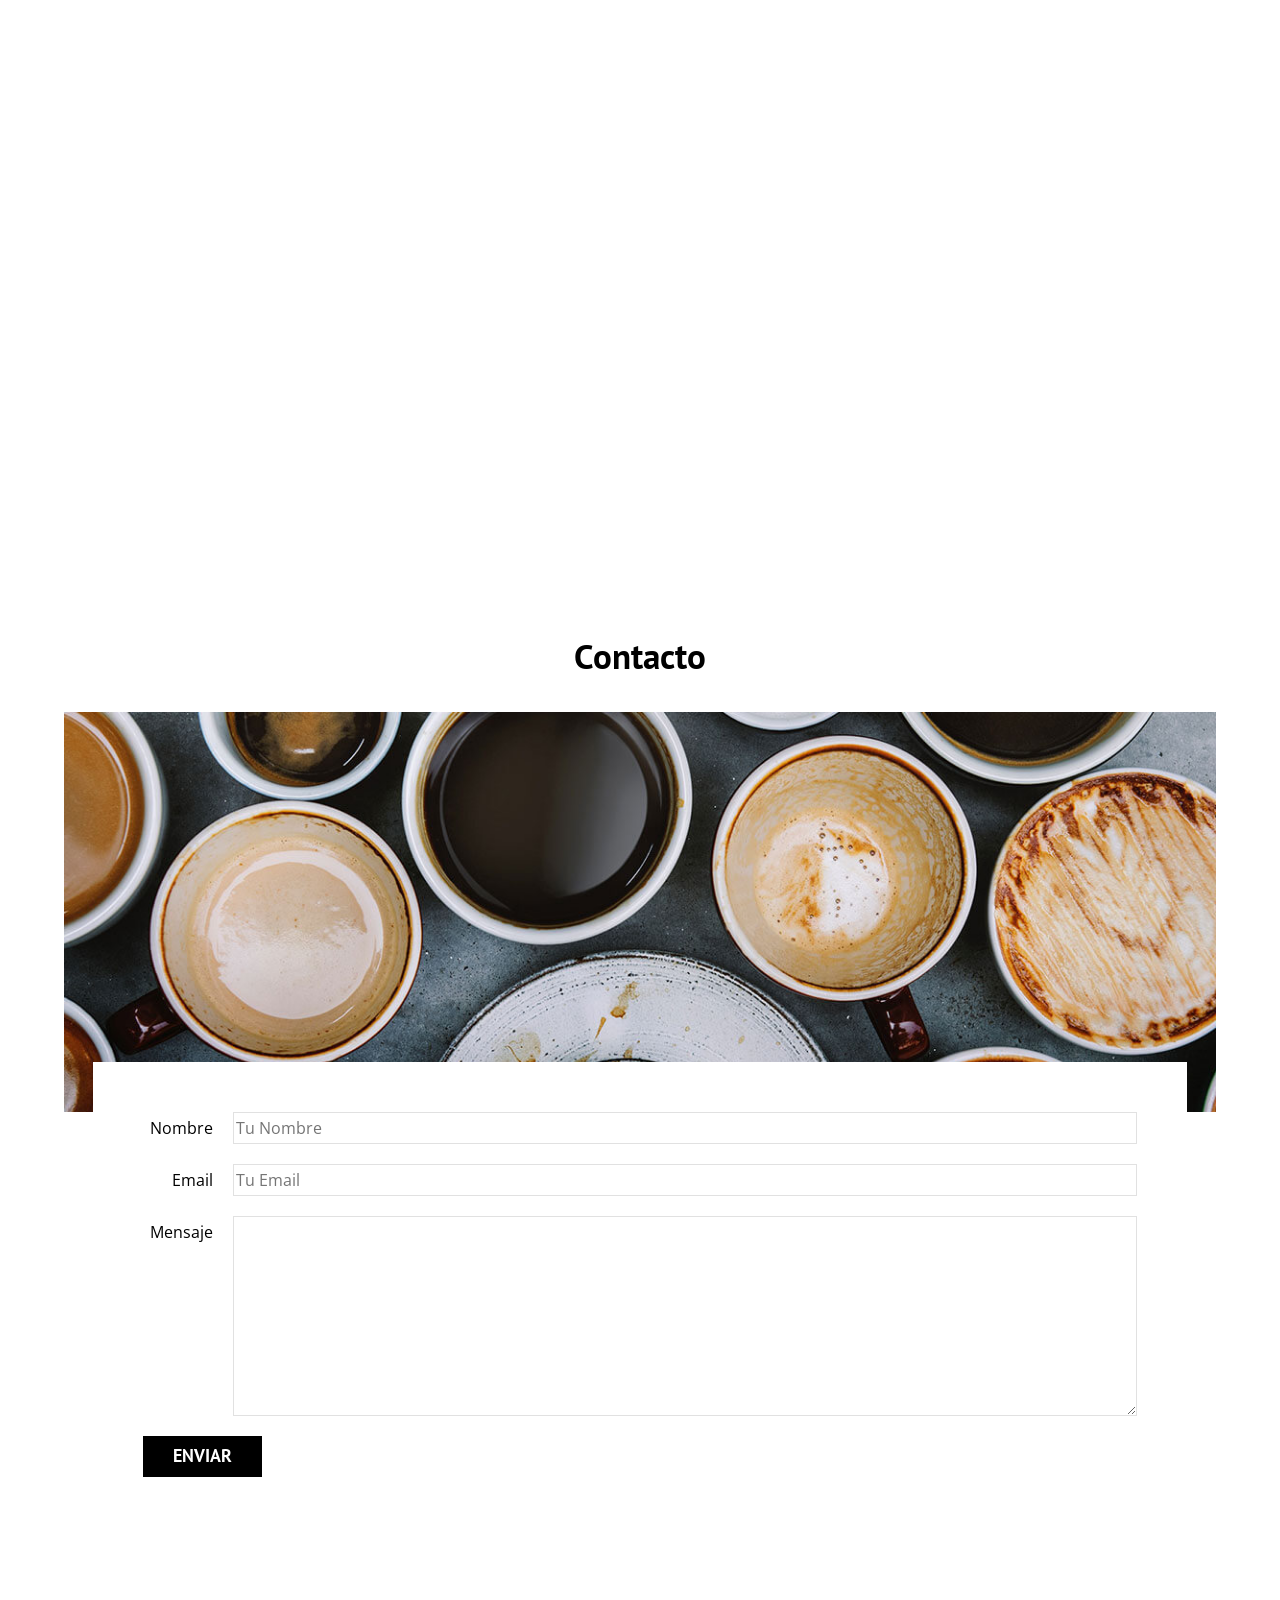
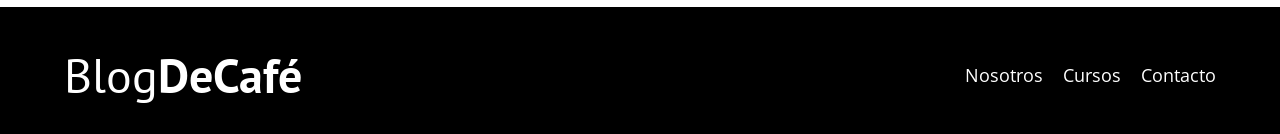
==== contacto.html @ d018cc1a "Subiendo mi Proyecto" ====
<!doctype html>
<html lang="en">

<head>
    <meta charset="UTF-8" />
    <meta name="viewport" content="width=device-width, initial-scale=1.0" />
    <title>BlogDeCafé</title>

    <link rel="stylesheet" href="css/normalize.css" />
    <link rel="preconnect" href="https://fonts.googleapis.com">
    <link rel="preconnect" href="https://fonts.gstatic.com" crossorigin>
    <link href="https://fonts.googleapis.com/css2?family=Open+Sans&family=PT+Sans:wght@400;700&display=swap"
        rel="stylesheet">
    <link rel="stylesheet" href="css/style.css" />
</head>

<body>
    <header class="header">
        <div class="contenedor">
            <div class="barra">
                <a class="logo" href="index.html">
                    <h1 class="logo__nombre no-margin centrar-texto">
                        Blog<span class="logo__bold">DeCafé</span>
                    </h1>
                </a>
                <nav class="navegacion">
                    <a href="nosotros.html" class="navegacion__enlace">Nosotros</a>
                    <a href="cursos.html" class="navegacion__enlace">Cursos</a>
                    <a href="contacto.html" class="navegacion__enlace">Contacto</a>
                </nav>
            </div>
        </div>
        <div class="header__texto">
            <h2 class="no-margin">Blog de Café con consejos y cursos</h2>
            <p class="no-margin">Aprende de los expertos con las mejores recetas y consejos</p>
        </div>
    </header>

    <main class="contenedor">
        <h3 class="centrar-texto">Contacto</h3>

        <div class="contacto-bg"></div>

        <form class="formulario">
            <div class="campo">
                <label class="campo__label" for="nombre">Nombre</label>
                <input class="campo__field" type="text" placeholder="Tu Nombre" id="nombre">
            </div>
            <div class="campo">
                <label class="campo__label" for="email">Email</label>
                <input class="campo__field" type="email" placeholder="Tu Email" id="email">
            </div>
            <div class="campo">
                <label class="campo__label" for="mensaje">Mensaje</label>
                <textarea class="campo__field campo__field--textarea" id="mensaje"></textarea>
            </div>
            <div class="campo">
                <input type="submit" value="Enviar" class="boton boton--primario">
            </div>
        </form>
    </main>

    <footer class="footer">
        <div class="contenedor">
            <div class="barra">
                <a class="logo" href="index.html">
                    <h1 class="logo__nombre no-margin centrar-texto">
                        Blog<span class="logo__bold">DeCafé</span>
                    </h1>
                </a>
                <nav class="navegacion">
                    <a href="nosotros.html" class="navegacion__enlace">Nosotros</a>
                    <a href="cursos.html" class="navegacion__enlace">Cursos</a>
                    <a href="contacto.html" class="navegacion__enlace">Contacto</a>
                </nav>
            </div>
        </div>
    </footer>

</body>

</html>
---- css/style.css ----
:root {
    --fuenteHeading: 'PT Sans', sans-serif;
    --fuenteParrafos: 'Open Sans', sans-serif;

    --primario: #784D3C;
    --griss: #E1E1E1;
    --blanco: #FFFFFF;
    --negro: #000000;
}

html {
    box-sizing: border-box;
    font-size: 62.5%; /* 1rem = 10px */
}

*, *:before, *:after {
    box-sizing: inherit;
}

body {
    font-family: var(--fuenteParrafos);
    font-size: 1.6rem;
    line-height: 2;
}

/* Globales */

.contenedor {
    max-width: 120rem;
    width: 90%;
    width: min(90%, 120rem);
    margin: 0 auto;
}

a {
    text-decoration: none;
}

h1, h2, h3, h4 {
    font-family: var(--fuenteHeading);
    line-height: 1.2;
}

h1 {
    font-size: 4.8rem;
}

h2 {
    font-size: 4rem;
}

h3 {
    font-size: 3.5rem;
}

h4 {
    font-size: 2.8rem;
}

img {
    max-width: 100%;
}

/* Utilidades */

.no-margin {
    margin: 0;
}

.no-padding {
    padding: 0;
}

.centrar-texto {
    text-align: center;
}

/*Header*/
.webp .header {
    background-image: url(../BlogDeCafe/img/banner.webp);
}
.no-webp .header {
    background-image: url(../BlogDeCafe/img/banner.jpg);
}
.header {
    height: 60rem;
    background-size: cover;
    background-repeat: no-repeat;
    background-position: center center;
}

.header__texto {
    text-align: center;
    color: var(--blanco);
    margin-top: 5rem;
}

@media (min-width: 768px) {
    .header__texto {
        margin-top: 15rem;
    }
}

@media (min-width: 768px) {
    .barra {
        display: flex;
        justify-content: space-between;
        align-items: center;
    }
}

.barra {
    padding-top: 4rem;
}

.logo {
    color: var(--blanco);
}

.logo__nombre {
    font-weight: 400;
}

.logo__bold {
    font-weight: 700;
}

@media (min-width: 768px) {
    .navegacion {
        display: flex;
        gap: 2rem;
    }
}

.navegacion__enlace {
    display: block;
    text-align: center;
    font-size: 1.8rem;
    color: var(--blanco);
}

@media (min-width: 768px) {
    .contenido-principal {
        display: grid;
        grid-template-columns: 2fr 1fr;
        column-gap: 4rem;   
    }
}

.entrada {
    border-bottom: 1px solid var(--griss);
    margin-bottom: 2rem;
}

.entrada:last-of-type {
    border: none;
    margin-bottom: 0;
}

.boton {
    display: block;
    font-family: var(--fuenteHeading);
    color: var(--blanco);
    text-align: center;
    padding: 1rem 3rem;
    font-size: 1.8rem;
    text-transform: uppercase;
    font-weight: 700;
    margin-bottom: 2rem;
    border: none;
}

@media (min-width: 768px) {
    .boton {
        display: inline-block;
    }
}
.boton:hover {
    cursor: pointer;
}
.boton--primario {
    background-color: var(--negro);
}

.boton--secundario {
    background-color: var(--primario);
}

.cursos {
    list-style: none;
}

.widget-curso {
    border-bottom: 1px solid var(--griss);
    margin-bottom: 2rem;
}

.widget-curso:last-of-type {
    border: none;
    margin-top: 0;
}

.widget-curso__label {
    font-family: var(--fuenteHeading);
    font-weight: bold;
}

.widget-curso__info {
    font-weight: normal;
}

.widget-curso__label,
.widget-curso__info {
    font-size: 2rem;
}

.footer {
    background-color: var(--negro);
    padding-bottom: 3rem;
    margin-top: 4rem;
}

/* Sobre Nosotros */

@media (min-width: 768px) {
    .sobre-nosotros {
        display: grid;
        grid-template-columns: repeat(2, 1fr);
        column-gap: 2rem;
    }
}

/* Cursos */

.curso {
    padding: 3rem 0;
    border-bottom: 1px solid var(--griss);
}

@media (min-width: 768px) {
    .curso {
        display: grid;
        grid-template-columns: 1fr 2fr;
        column-gap: 2rem;
    }
}

.widget-curso:last-of-type {
    border: none;
}

.curso__label {
    font-family: var(--fuenteHeading);
    font-weight: bold;
}

.curso__info {
    font-weight: normal;
}

.curso__label,
.curso__info {
    font-size: 2rem;
}

/* Contacto */
.contacto-bg {
    background-image: url(../BlogDeCafe/img/contacto.jpg);
    height: 40rem;
    background-size: cover;
    background-repeat: no-repeat;
}

.formulario {
    background-color: var(--blanco);
    margin: -5rem auto 0 auto;
    width: 95%;
    padding: 5rem;
}
.campo {
    display: flex;
    margin-bottom: 2rem;
}
.campo__label {
    flex: 0 0 9rem;
    text-align: right;
    padding-right: 2rem;
}
.campo__field {
    flex: 1;
    border: 1px solid var(--griss);
}
.campo__field--textarea {
    height: 20rem;
}
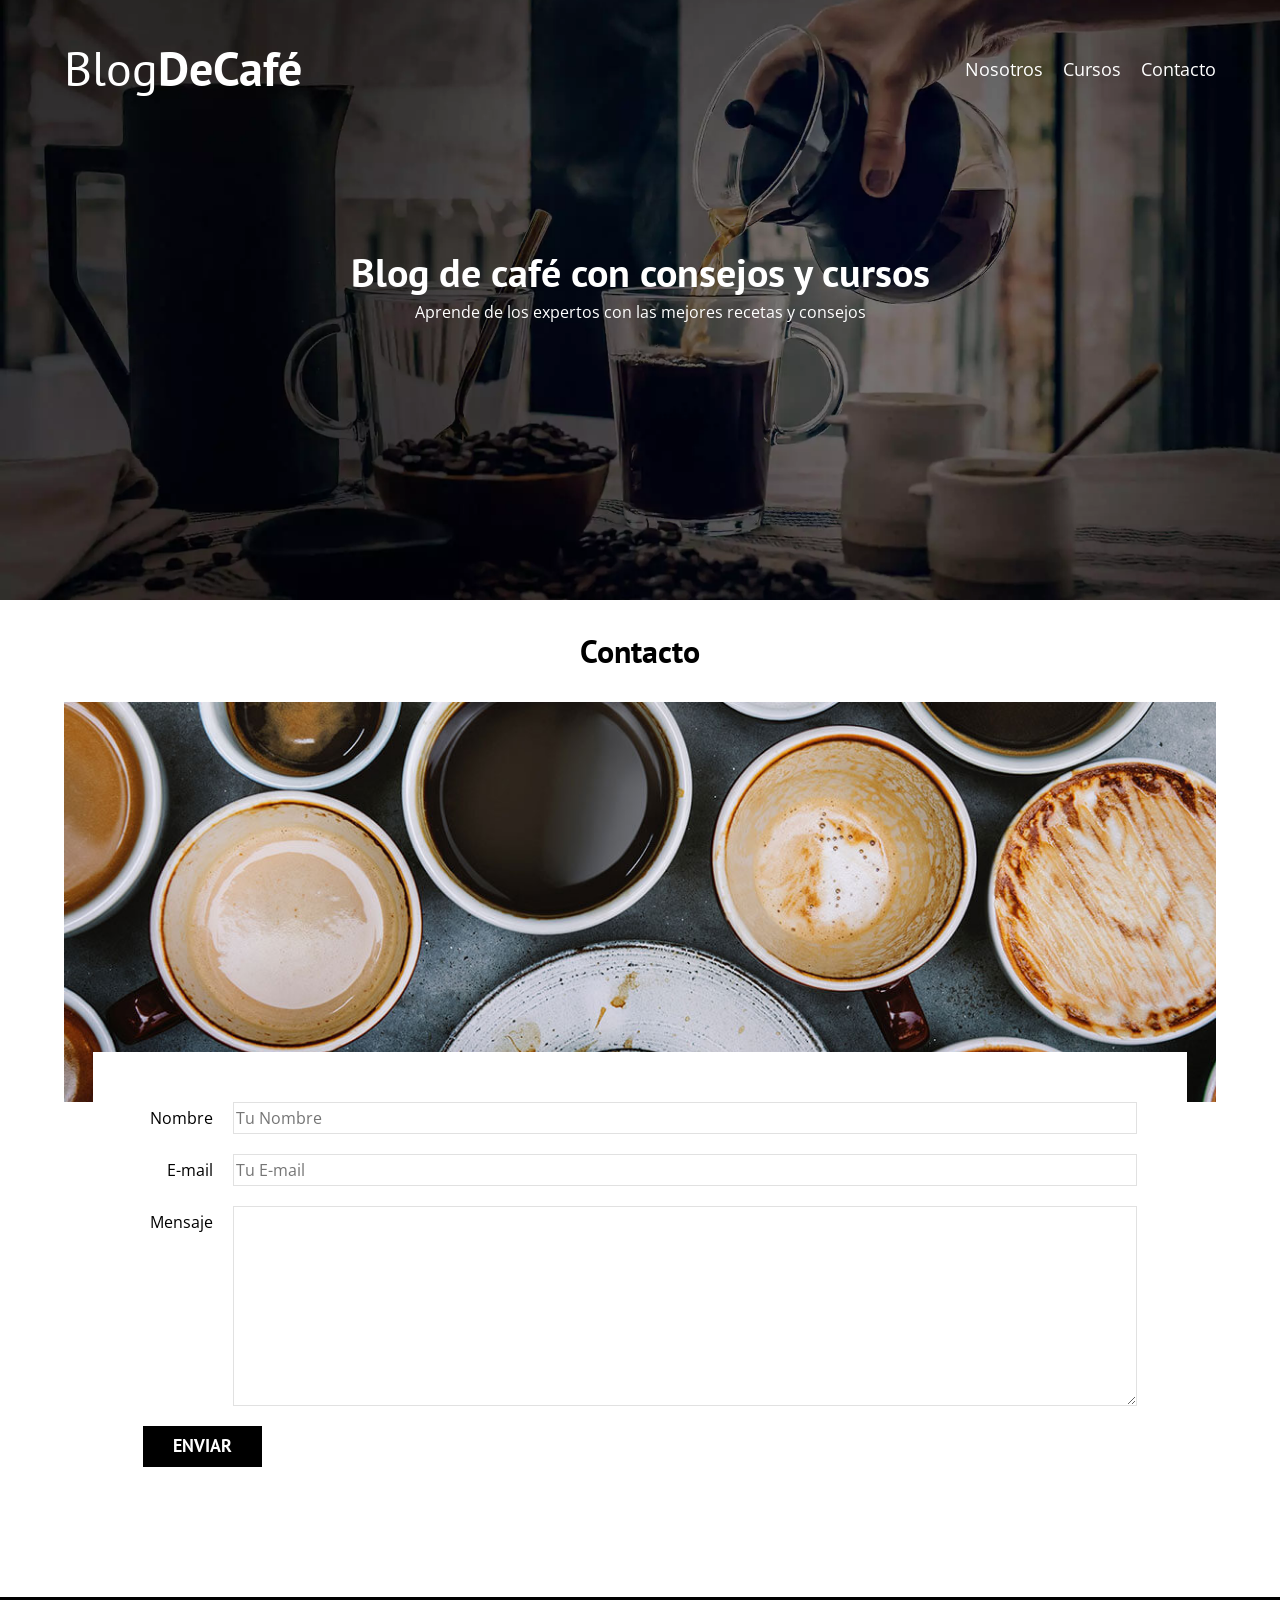
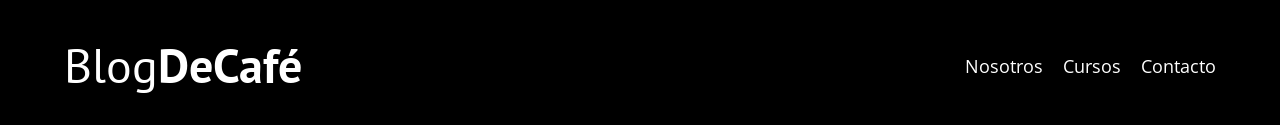
==== commit a64af34b: "No cargaba el banner pirincipal" ====
--- a/contacto.html
+++ b/contacto.html
@@ -1,28 +1,23 @@
-<!doctype html>
+<!DOCTYPE html>
 <html lang="en">
+<head>
+    <meta charset="UTF-8">
+    <meta name="viewport" content="width=device-width, initial-scale=1.0">
+    <title>BlogDeCafé</title>
+    <link rel="stylesheet" href="css/normalize.css">
+    <link href="https://fonts.googleapis.com/css2?family=Open+Sans&family=PT+Sans:wght@400;700&display=swap" rel="stylesheet">
+    <link rel="stylesheet" href="css/style.css">
+</head>
+<body>
 
-<head>
-    <meta charset="UTF-8" />
-    <meta name="viewport" content="width=device-width, initial-scale=1.0" />
-    <title>BlogDeCafé</title>
+    <header class="header">
 
-    <link rel="stylesheet" href="css/normalize.css" />
-    <link rel="preconnect" href="https://fonts.googleapis.com">
-    <link rel="preconnect" href="https://fonts.gstatic.com" crossorigin>
-    <link href="https://fonts.googleapis.com/css2?family=Open+Sans&family=PT+Sans:wght@400;700&display=swap"
-        rel="stylesheet">
-    <link rel="stylesheet" href="css/style.css" />
-</head>
-
-<body>
-    <header class="header">
         <div class="contenedor">
             <div class="barra">
                 <a class="logo" href="index.html">
-                    <h1 class="logo__nombre no-margin centrar-texto">
-                        Blog<span class="logo__bold">DeCafé</span>
-                    </h1>
+                    <h1 class="logo__nombre no-margin centrar-texto">Blog<span class="logo__bold">DeCafé</span></h1>
                 </a>
+
                 <nav class="navegacion">
                     <a href="nosotros.html" class="navegacion__enlace">Nosotros</a>
                     <a href="cursos.html" class="navegacion__enlace">Cursos</a>
@@ -30,8 +25,9 @@
                 </nav>
             </div>
         </div>
+
         <div class="header__texto">
-            <h2 class="no-margin">Blog de Café con consejos y cursos</h2>
+            <h2 class="no-margin">Blog de café con consejos y cursos</h2>
             <p class="no-margin">Aprende de los expertos con las mejores recetas y consejos</p>
         </div>
     </header>
@@ -44,30 +40,45 @@
         <form class="formulario">
             <div class="campo">
                 <label class="campo__label" for="nombre">Nombre</label>
-                <input class="campo__field" type="text" placeholder="Tu Nombre" id="nombre">
+                <input 
+                    class="campo__field"
+                    type="text" 
+                    placeholder="Tu Nombre" 
+                    id="nombre"
+                >
             </div>
             <div class="campo">
-                <label class="campo__label" for="email">Email</label>
-                <input class="campo__field" type="email" placeholder="Tu Email" id="email">
+                <label class="campo__label" for="email">E-mail</label>
+                <input 
+                    class="campo__field"
+                    type="email" 
+                    placeholder="Tu E-mail" 
+                    id="email"
+                >
             </div>
             <div class="campo">
                 <label class="campo__label" for="mensaje">Mensaje</label>
-                <textarea class="campo__field campo__field--textarea" id="mensaje"></textarea>
+                <textarea 
+                    class="campo__field campo__field--textarea"
+                    id="mensaje"
+                ></textarea>
             </div>
+
             <div class="campo">
                 <input type="submit" value="Enviar" class="boton boton--primario">
             </div>
         </form>
+
+        
     </main>
 
     <footer class="footer">
         <div class="contenedor">
             <div class="barra">
                 <a class="logo" href="index.html">
-                    <h1 class="logo__nombre no-margin centrar-texto">
-                        Blog<span class="logo__bold">DeCafé</span>
-                    </h1>
+                    <h1 class="logo__nombre no-margin centrar-texto">Blog<span class="logo__bold">DeCafé</span></h1>
                 </a>
+
                 <nav class="navegacion">
                     <a href="nosotros.html" class="navegacion__enlace">Nosotros</a>
                     <a href="cursos.html" class="navegacion__enlace">Cursos</a>
@@ -76,7 +87,6 @@
             </div>
         </div>
     </footer>
-
+    <script src="js/modernizr.js"></script>
 </body>
-
 </html>
--- a/css/style.css
+++ b/css/style.css
@@ -3,79 +3,62 @@
     --fuenteParrafos: 'Open Sans', sans-serif;
 
     --primario: #784D3C;
-    --griss: #E1E1E1;
-    --blanco: #FFFFFF;
+    --gris: #e1e1e1;
+    --blanco: #ffffff;
     --negro: #000000;
 }
-
 html {
     box-sizing: border-box;
-    font-size: 62.5%; /* 1rem = 10px */
-}
-
+    font-size: 62.5%; /* 1 rem = 10px */    
+}
 *, *:before, *:after {
     box-sizing: inherit;
 }
-
 body {
     font-family: var(--fuenteParrafos);
     font-size: 1.6rem;
     line-height: 2;
 }
 
-/* Globales */
-
+/** Globales **/
 .contenedor {
-    max-width: 120rem;
-    width: 90%;
     width: min(90%, 120rem);
     margin: 0 auto;
 }
-
 a {
     text-decoration: none;
 }
-
 h1, h2, h3, h4 {
     font-family: var(--fuenteHeading);
     line-height: 1.2;
 }
-
 h1 {
     font-size: 4.8rem;
 }
-
 h2 {
     font-size: 4rem;
 }
-
 h3 {
-    font-size: 3.5rem;
-}
-
+    font-size: 3.2rem;
+}
 h4 {
     font-size: 2.8rem;
 }
-
 img {
     max-width: 100%;
 }
-
-/* Utilidades */
-
+/** Utilidades **/
 .no-margin {
     margin: 0;
 }
-
 .no-padding {
     padding: 0;
 }
-
 .centrar-texto {
     text-align: center;
 }
 
-/*Header*/
+/** Header **/
 .webp .header {
     background-image: url(../BlogDeCafe/img/banner.webp);
 }
@@ -88,17 +71,18 @@
     background-repeat: no-repeat;
     background-position: center center;
 }
-
 .header__texto {
-    text-align: center;
-    color: var(--blanco);
-    margin-top: 5rem;
-}
-
+   text-align: center;
+   color: var(--blanco);
+   margin-top: 5rem;
+}
 @media (min-width: 768px) {
     .header__texto {
         margin-top: 15rem;
     }
+}
+.barra {
+    padding-top: 4rem;
 }
 
 @media (min-width: 768px) {
@@ -108,30 +92,22 @@
         align-items: center;
     }
 }
-
-.barra {
-    padding-top: 4rem;
-}
-
 .logo {
     color: var(--blanco);
-}
-
+    
+}
 .logo__nombre {
     font-weight: 400;
 }
-
 .logo__bold {
     font-weight: 700;
 }
-
 @media (min-width: 768px) {
     .navegacion {
         display: flex;
         gap: 2rem;
     }
 }
-
 .navegacion__enlace {
     display: block;
     text-align: center;
@@ -143,20 +119,18 @@
     .contenido-principal {
         display: grid;
         grid-template-columns: 2fr 1fr;
-        column-gap: 4rem;   
+        column-gap: 4rem;
     }
 }
 
 .entrada {
-    border-bottom: 1px solid var(--griss);
-    margin-bottom: 2rem;
-}
-
+    border-bottom: 1px solid var(--gris);
+    margin-bottom: 2rem;
+}
 .entrada:last-of-type {
     border: none;
     margin-bottom: 0;
 }
-
 .boton {
     display: block;
     font-family: var(--fuenteHeading);
@@ -173,6 +147,7 @@
 @media (min-width: 768px) {
     .boton {
         display: inline-block;
+
     }
 }
 .boton:hover {
@@ -181,7 +156,6 @@
 .boton--primario {
     background-color: var(--negro);
 }
-
 .boton--secundario {
     background-color: var(--primario);
 }
@@ -191,24 +165,20 @@
 }
 
 .widget-curso {
-    border-bottom: 1px solid var(--griss);
-    margin-bottom: 2rem;
-}
-
+    border-bottom: 1px solid var(--gris);
+    margin-bottom: 2rem;
+}
 .widget-curso:last-of-type {
     border: none;
-    margin-top: 0;
-}
-
+    margin-bottom: 0;
+}
 .widget-curso__label {
     font-family: var(--fuenteHeading);
     font-weight: bold;
 }
-
 .widget-curso__info {
     font-weight: normal;
 }
-
 .widget-curso__label,
 .widget-curso__info {
     font-size: 2rem;
@@ -220,8 +190,7 @@
     margin-top: 4rem;
 }
 
-/* Sobre Nosotros */
-
+/** Sobre Nosotros **/
 @media (min-width: 768px) {
     .sobre-nosotros {
         display: grid;
@@ -230,13 +199,11 @@
     }
 }
 
-/* Cursos */
-
+/** Cursos **/
 .curso {
     padding: 3rem 0;
-    border-bottom: 1px solid var(--griss);
-}
-
+    border-bottom: 1px solid var(--gris);
+}
 @media (min-width: 768px) {
     .curso {
         display: grid;
@@ -244,26 +211,22 @@
         column-gap: 2rem;
     }
 }
-
-.widget-curso:last-of-type {
-    border: none;
-}
-
+.curso:last-of-type {
+   border: none;
+}
 .curso__label {
     font-family: var(--fuenteHeading);
     font-weight: bold;
 }
-
 .curso__info {
     font-weight: normal;
 }
-
 .curso__label,
 .curso__info {
     font-size: 2rem;
 }
 
-/* Contacto */
+/** Contacto **/
 .contacto-bg {
     background-image: url(../BlogDeCafe/img/contacto.jpg);
     height: 40rem;
@@ -288,7 +251,7 @@
 }
 .campo__field {
     flex: 1;
-    border: 1px solid var(--griss);
+    border: 1px solid var(--gris);
 }
 .campo__field--textarea {
     height: 20rem;
